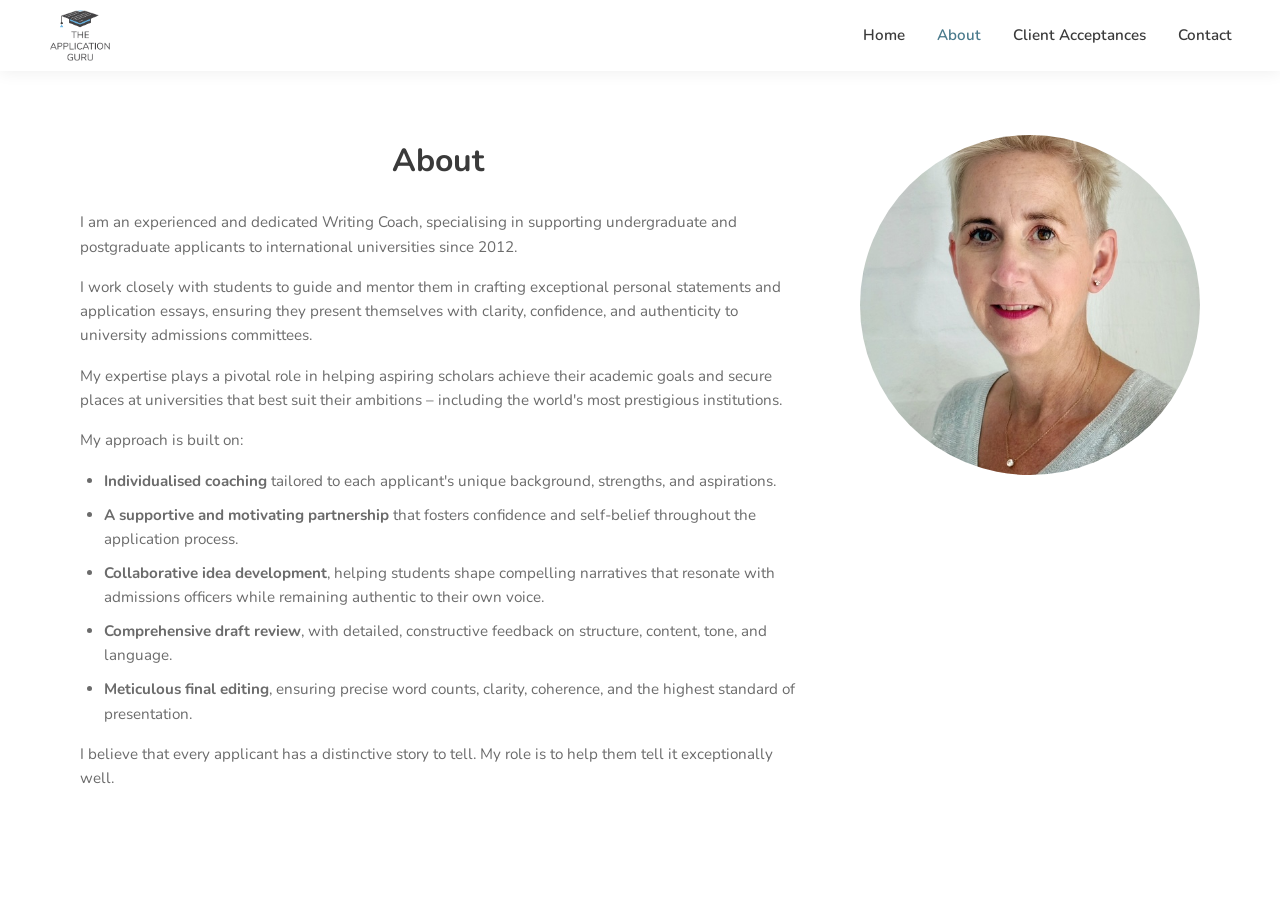
==== about.html @ 64682176 "Initial" ====
<!DOCTYPE html>
<html lang="en">
<head>
  <meta charset="UTF-8">
  <meta name="viewport" content="width=device-width, initial-scale=1.0">
  <title>About | The Application Guru</title>
  <link rel="stylesheet" href="styles.css">
  <link href="https://fonts.googleapis.com/css2?family=Nunito:wght@300;400;500;600;700;800&display=swap" rel="stylesheet">
</head>
<body>
  <nav class="navbar nav--visible">
    <a href="index.html" class="nav-logo"><img src="assets/logo.png" alt="The Application Guru"></a>
    <div class="nav-links">
      <a href="index.html">Home</a>
      <a href="about.html" class="active">About</a>
      <a href="client-acceptances.html">Client Acceptances</a>
      <a href="contact.html">Contact</a>
    </div>
  </nav>
  <div class="nav-spacer"></div>

  <section class="about-section">
    <div class="about-content">
      <h1>About</h1>
      <p>I am an experienced and dedicated Writing Coach, specialising in supporting undergraduate and postgraduate applicants to international universities since 2012.</p>
      <p>I work closely with students to guide and mentor them in crafting exceptional personal statements and application essays, ensuring they present themselves with clarity, confidence, and authenticity to university admissions committees.</p>
      <p>My expertise plays a pivotal role in helping aspiring scholars achieve their academic goals and secure places at universities that best suit their ambitions – including the world's most prestigious institutions.</p>
      <p>My approach is built on:</p>
      <ul class="approach-list">
        <li><strong>Individualised coaching</strong> tailored to each applicant's unique background, strengths, and aspirations.</li>
        <li><strong>A supportive and motivating partnership</strong> that fosters confidence and self-belief throughout the application process.</li>
        <li><strong>Collaborative idea development</strong>, helping students shape compelling narratives that resonate with admissions officers while remaining authentic to their own voice.</li>
        <li><strong>Comprehensive draft review</strong>, with detailed, constructive feedback on structure, content, tone, and language.</li>
        <li><strong>Meticulous final editing</strong>, ensuring precise word counts, clarity, coherence, and the highest standard of presentation.</li>
      </ul>
      <p>I believe that every applicant has a distinctive story to tell. My role is to help them tell it exceptionally well.</p>
    </div>
    <div class="about-photo">
      <img src="assets/sally-about.png" alt="Sally Wells">
    </div>
  </section>
</body>
</html>
---- styles.css ----
/* ============================================
   THE APPLICATION GURU
   ============================================ */

:root {
  --blue-light: #E8F4FB;
  --blue-mid: #67B4E4;
  --blue-dark: #4a7a8c;
  --gray-dark: #3a3a3a;
  --gray-med: #6b6b6b;
  --grey-li: #e6e6e6;
  --white: #ffffff;
  --font: 'Nunito', sans-serif;
}

*, *::before, *::after { box-sizing: border-box; margin: 0; padding: 0; }

body {
  font-family: var(--font);
  color: var(--gray-dark);
  line-height: 1.6;
  background: var(--white);
  overflow-x: hidden;
}

a { text-decoration: none; color: inherit; }
ul { list-style: none; }
img { max-width: 100%; display: block; }

/* ---- WAVE BACKGROUNDS ---- */
.wave-bg {
  position: absolute;
  left: 0; right: 0;
  width: 100%;
  height: auto;
  background-size: 100% 100%;
  background-repeat: no-repeat;
  pointer-events: none;
  z-index: 0;
}
.wave-bg--circles {
  top: 0;
  height: 380px;
  background-image: url('assets/wave-circles.png');
}
.wave-bg--white {
  height: 300px;
  background-image: url('assets/wave-white.png');
}
.wave-bg--liblue {
  height: 260px;
  background-image: url('assets/wave-liblue.png');
}
.wave-bg--dark {
  height: 100px;
  background-image: url('assets/wave-dark.png');
}

/* ---- NAV ---- */
.navbar {
  position: fixed;
  top: 0; left: 0; right: 0;
  z-index: 200;
  display: flex;
  align-items: center;
  justify-content: space-between;
  padding: 0.5rem 3rem;
  background: rgba(255, 255, 255, 0.96);
  backdrop-filter: blur(8px);
  box-shadow: 0 1px 16px rgba(0,0,0,0.07);
  transform: translateY(-100%);
  opacity: 0;
  transition: transform 0.45s cubic-bezier(0.25, 0.46, 0.45, 0.94),
              opacity 0.3s ease;
}
.navbar.nav--visible {
  transform: translateY(0);
  opacity: 1;
}
.nav-logo img {
  height: 55px;
  transition: transform 0.55s cubic-bezier(0.25, 0.46, 0.45, 0.94);
}

.nav-links { display: flex; gap: 2rem; }
.nav-links a { font-size: 0.95rem; font-weight: 600; transition: color .2s; }
.nav-links a:hover, .nav-links a.active { color: var(--blue-dark); }
.nav-spacer { height: 71px; }

/* ---- HERO ---- */
.hero {
  position: relative;
  text-align: center;
  padding: 3rem 2rem 2rem;
}
.hero > *:not(.wave-bg) { position: relative; z-index: 1; }
.hero-logo { margin-bottom: 2rem; }
.logo-img { height: 230px; margin: 0 auto; }

.hero-content {
  display: flex;
  align-items: center;
  justify-content: center;
  gap: 3rem;
  max-width: 900px;
  margin: 0 auto 2rem;
}
.hero-photo img {
  width: 500px;
  border-radius: 50%;
  object-fit: cover;
  flex-shrink: 0;
}
.hero-text { text-align: left; margin-top: 90px; }
.hero-text h1 { font-size: 3rem; font-weight: 350; margin-bottom: 0.6rem; color: var(--gray-dark) }
.hero-text p { font-size: 1rem; font-weight: 200; color: var(--gray-med); }

.tagline { font-size: 1.2rem; font-weight: 600; margin-bottom: 1rem; margin-top: 5rem; }
.cta-buttons { display: flex; gap: 1rem; justify-content: center; flex-wrap: wrap; }

.btn {
  display: inline-flex;
  align-items: center;
  gap: 0.4rem;
  padding: 0.5rem 1rem;
  border-radius: 25px;
  font-size: 0.9rem;
  font-weight: 600;
  transition: all .2s;
  cursor: pointer;
}
.btn-outline { border: none; color: var(--gray-dark); background: var(--grey-li); }
.btn-outline:hover { background: var(--gray-dark); color: var(--white); }
.btn-primary { background: var(--blue-mid); color: var(--gray-dark); }
.btn-primary:hover { background: var(--blue-light); }

/* ---- SERVICES ---- */
.services {
  position: relative;
  padding: 4rem 2rem;
}
.services-inner {
  display: flex;
  justify-content: center;
  gap: 3rem;
  max-width: 960px;
  margin: 0 auto;
  flex-wrap: wrap;
  position: relative;
  z-index: 1;
}
.service-card { text-align: center; max-width: 260px; flex: 1 1 200px; }
.service-icon { height: 64px; margin: 0 auto 1rem; }
.service-card h3 { font-size: 1.1rem; font-weight: 700; margin-bottom: 0.5rem; }
.service-card p { font-size: 0.85rem; color: var(--gray-med); }

/* ---- REVIEWS ---- */
.reviews { padding: 3rem 2rem; text-align: center; }
.reviews h2 { font-size: 1.6rem; font-weight: 700; margin-bottom: 2rem; }
.reviews-grid {
  display: flex;
  gap: 2rem;
  justify-content: center;
  max-width: 960px;
  margin: 0 auto;
  flex-wrap: wrap;
}
.review-card {
  border: 1px solid #ddd;
  border-radius: 10px;
  padding: 1.8rem 1.4rem;
  max-width: 280px;
  flex: 1 1 240px;
  text-align: left;
  display: flex;
  flex-direction: column;
}
.review-card p { font-size: 0.85rem; line-height: 1.7; color: var(--gray-med); }
.review-footer { display: flex; align-items: center; justify-content: space-between; margin-top: auto; padding-top: 1rem; }
.reviewer { font-weight: 700; font-size: 0.9rem; }
.quote-mark { font-size: 3rem; color: var(--blue-mid); line-height: 1; }

/* ---- SCHOLARSHIPS ---- */
.scholarships {
  position: relative;
  text-align: center;
  padding: 3rem 2rem;
  margin-bottom: 100px;
}
.scholarships > *:not(.wave-bg) { position: relative; z-index: 1; }
.scholarships h2 { font-size: 1.3rem; font-weight: 700; margin-bottom: 2rem; }
.uni-logos {
  display: flex;
  justify-content: space-evenly;
  align-items: center;
  flex-wrap: wrap;
  gap: 1rem;
  max-width: 1280px;
  margin: 0 auto;
}
.uni-logos img {
  width: 200px;
  height: 80px;
  object-fit: contain;  /* scales down to fit, never crops */
}

/* ---- BOOKING FORM ---- */
.booking {
  padding: 4rem 2rem;
  text-align: center;
}
.booking-title {
  font-family: var(--font);
  font-size: 2.2rem;
  font-weight: 300;
  color: var(--gray-dark);
  margin-bottom: 2.5rem;
}
.booking-form {
  max-width: 720px;
  margin: 0 auto;
  border: 2px solid var(--blue-mid);
  border-radius: 16px;
  padding: 2.5rem 2.5rem 2rem;
  text-align: left;
}
.form-row {
  display: flex;
  gap: 1.5rem;
}
.form-group {
  flex: 1;
  margin-bottom: 1.5rem;
}
.form-group label {
  display: block;
  font-weight: 700;
  font-size: 0.95rem;
  margin-bottom: 0.4rem;
  color: var(--gray-dark);
}
.required {
  color: #b94a3a;
  font-weight: 600;
  font-size: 0.85rem;
}
.form-group input[type="text"],
.form-group input[type="email"],
.form-group input[type="tel"] {
  width: 100%;
  padding: 0.6rem 0.8rem;
  border: 1px solid #bbb;
  border-radius: 4px;
  font-family: var(--font);
  font-size: 0.95rem;
  transition: border-color 0.2s;
}
.form-group input:focus,
.form-group textarea:focus {
  outline: none;
  border-color: var(--blue-mid);
}
.form-group textarea {
  width: 100%;
  padding: 0.6rem 0.8rem;
  border: 1px solid #bbb;
  border-radius: 4px;
  font-family: var(--font);
  font-size: 0.95rem;
  transition: border-color 0.2s;
  resize: vertical;
}
.form-hint {
  font-size: 0.78rem;
  color: var(--gray-med);
  margin-top: 0.25rem;
  display: block;
}
.radio-group {
  display: flex;
  flex-direction: column;
  gap: 0.6rem;
  margin-top: 0.3rem;
}
.radio-label {
  font-weight: 400 !important;
  font-size: 0.92rem;
  color: var(--gray-dark);
  display: flex;
  align-items: center;
  gap: 0.5rem;
  cursor: pointer;
}
.radio-label input[type="radio"] {
  width: 18px;
  height: 18px;
  accent-color: var(--blue-mid);
}
.btn-submit {
  padding: 0.65rem 1.8rem;
  font-size: 0.95rem;
  border: none;
  border-radius: 6px;
  margin-top: 0.5rem;
}
.booking-email {
  margin-top: 2rem;
}
.booking-email p {
  font-size: 0.95rem;
  color: var(--gray-med);
  margin-bottom: 0.8rem;
}

/* ---- FOOTER ---- */
.footer {
  position: relative;
  background: #424143;
  color: var(--white);
  text-align: center;
  padding: 0.1rem 0.01rem;
}
.footer > *:not(.wave-bg) { position: relative; z-index: 1; }
.footer p { font-size: 1rem; font-weight: 600; margin-bottom: 1rem; }
.partner-logo { height: 50px; margin: 0 auto; margin-bottom: 25px; }
.btn-contact {
  display: inline-flex;
  align-items: center;
  gap: 0.5rem;
  background: var(--blue-mid);
  color: var(--white);
  padding: 0.6rem 1.6rem;
  border-radius: 25px;
  font-size: 0.95rem;
  font-weight: 600;
  margin-bottom: 1.5rem;
  transition: background 0.2s;
}
.btn-contact:hover { background: var(--blue-dark); color: var(--white); }

/* ---- ABOUT PAGE ---- */
.about-section {
  display: flex;
  gap: 4rem;
  padding: 4rem 5rem;
  max-width: 1400px;
  margin: 0 auto;
  align-items: flex-start;
}
.about-content { flex: 1; }
.about-content h1 { font-size: 2rem; font-weight: 700; margin-bottom: 1.5rem; text-align: center; }
.about-content p { margin-bottom: 1rem; font-size: 0.95rem; color: var(--gray-med); }
.approach-list { list-style: disc; padding-left: 1.5rem; margin-bottom: 1rem; }
.approach-list li { margin-bottom: 0.6rem; font-size: 0.95rem; color: var(--gray-med); }
.about-photo { flex: 0 0 340px; }
.about-photo img { width: 100%; border-radius: 50%; object-fit: cover; aspect-ratio: 1; }

/* ---- ACCEPTANCES PAGE ---- */
.acceptances-banner {
  position: relative;
  background: #4b4b4b;
  padding: 3rem 2rem 2rem;
  text-align: center;
  color: var(--white);
}
.acceptances-banner h1 {
  position: relative;
  z-index: 1;
  font-size: 1.6rem;
  font-weight: 700;
}
.acceptances {
  padding: 2rem 3rem 4rem;
  max-width: 1200px;
  margin: 0 auto;
}
.acceptances h1 { font-size: 1.6rem; font-weight: 700; text-align: center; margin: 2rem 0; }
.acceptances-grid {
  display: flex;
  gap: 3rem;
  justify-content: space-between;
  flex-wrap: wrap;
}
.region-col { flex: 1 1 280px; text-align: center; }
.region-col h2 { font-size: 1rem; font-weight: 700; letter-spacing: 0.05em; margin: 1.5rem 0 0.8rem; text-decoration: underline; }
.region-col h3 { font-size: 1rem; font-weight: 800; margin: 1.2rem 0 0.4rem; }
.region-col ul li { font-size: 0.82rem; color: var(--gray-med); line-height: 1.8; text-transform: uppercase; letter-spacing: 0.02em; }
.region-col ul li.scholarship { color: var(--blue-mid); font-weight: 700; }

.btn-acceptances {
  display: inline-block;
  margin-top: 1.8rem;
  font-size: 0.8rem;
  font-weight: 600;
  color: var(--gray-med);
  letter-spacing: 0.04em;
  border-bottom: 1px solid currentColor;
  transition: color 0.2s;
}
.btn-acceptances:hover { color: var(--blue-dark); }

.acceptances-loading { color: var(--gray-med); font-size: 0.9rem; padding: 2rem 0; }

.scholarship-legend {
  display: flex;
  align-items: center;
  justify-content: center;
  gap: 0.45rem;
  font-size: 0.75rem;
  font-weight: 600;
  color: var(--gray-med);
  letter-spacing: 0.06em;
  text-transform: uppercase;
  margin-bottom: 2rem;
}
.legend-dot {
  width: 9px;
  height: 9px;
  border-radius: 50%;
  background: var(--blue-mid);
  display: inline-block;
  flex-shrink: 0;
}

/* ---- RESPONSIVE ---- */
@media (max-width: 718px) {
  .hero-content { flex-direction: column; gap: 1.5rem; }
  .hero-text { text-align: center; }
  .hero-photo img { width: 160px; height: 160px; }
  .hero-text h1 { font-size: 1.7rem; }
  .services-inner { gap: 2rem; }
  .review-card { max-width: 100%; }
  .about-section { flex-direction: column; padding: 2rem 1.5rem; gap: 2rem; }
  .about-photo { flex: none; max-width: 240px; margin: 0 auto; }
  .acceptances { padding: 2rem 1.5rem; }
  .navbar { padding: 1rem 1.5rem; }
  .nav-links { gap: 1rem; font-size: 0.85rem; }
  .uni-logos { gap: 1.5rem; }
  .uni-logos img { width: 120px; height: 50px; object-fit: contain; }
  .booking-form { padding: 1.5rem; }
  .form-row { flex-direction: column; gap: 0; }
  .booking-title { font-size: 2.5rem; }
}

@media (max-width: 480px) {
  .hero-text h1 { font-size: 1.4rem; }
  .hero-photo img { width: 130px; height: 130px; }
  .logo-img { height: 70px; }
  .tagline { font-size: 1rem; }
  .btn { padding: 0.6rem 1.2rem; font-size: 0.85rem; }
  .nav-logo img { height: 36px; }
  .nav-links { gap: 0.6rem; font-size: 0.8rem; }
}
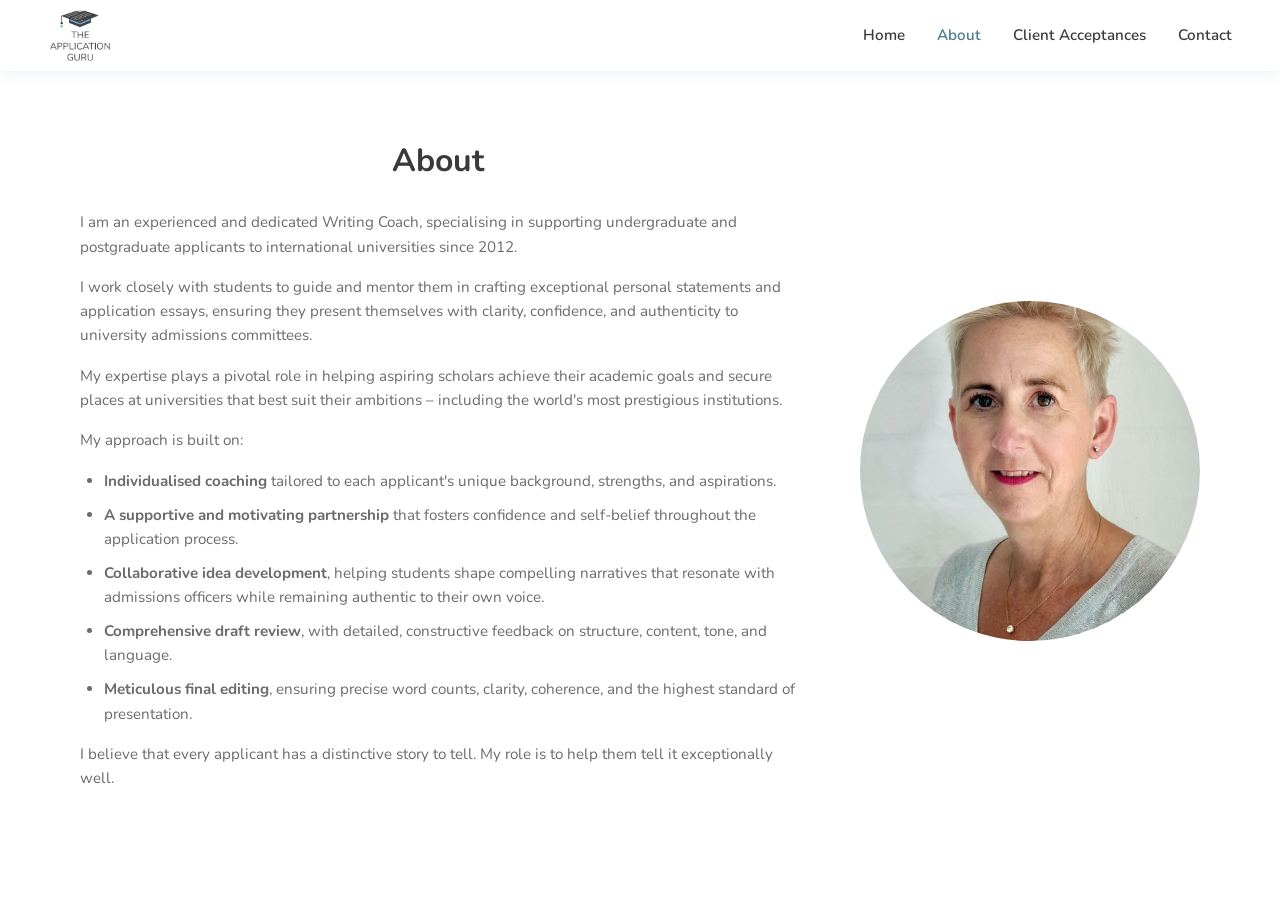
==== commit f481c743: "UI updates: navbar always visible, mobile hero layout, contact form, about page fixes Co-Authored-By" ====
--- a/about.html
+++ b/about.html
@@ -8,7 +8,7 @@
   <link href="https://fonts.googleapis.com/css2?family=Nunito:wght@300;400;500;600;700;800&display=swap" rel="stylesheet">
 </head>
 <body>
-  <nav class="navbar nav--visible">
+  <nav class="navbar">
     <a href="index.html" class="nav-logo"><img src="assets/logo.png" alt="The Application Guru"></a>
     <div class="nav-links">
       <a href="index.html">Home</a>
--- a/styles.css
+++ b/styles.css
@@ -38,11 +38,6 @@
   pointer-events: none;
   z-index: 0;
 }
-.wave-bg--circles {
-  top: 0;
-  height: 380px;
-  background-image: url('assets/wave-circles.png');
-}
 .wave-bg--white {
   height: 300px;
   background-image: url('assets/wave-white.png');
@@ -65,21 +60,12 @@
   align-items: center;
   justify-content: space-between;
   padding: 0.5rem 3rem;
-  background: rgba(255, 255, 255, 0.96);
+  background: var(--white);
   backdrop-filter: blur(8px);
-  box-shadow: 0 1px 16px rgba(0,0,0,0.07);
-  transform: translateY(-100%);
-  opacity: 0;
-  transition: transform 0.45s cubic-bezier(0.25, 0.46, 0.45, 0.94),
-              opacity 0.3s ease;
-}
-.navbar.nav--visible {
-  transform: translateY(0);
-  opacity: 1;
+  box-shadow: 0 1px 16px rgba(74, 122, 140, 0.12);
 }
 .nav-logo img {
   height: 55px;
-  transition: transform 0.55s cubic-bezier(0.25, 0.46, 0.45, 0.94);
 }
 
 .nav-links { display: flex; gap: 2rem; }
@@ -94,8 +80,7 @@
   padding: 3rem 2rem 2rem;
 }
 .hero > *:not(.wave-bg) { position: relative; z-index: 1; }
-.hero-logo { margin-bottom: 2rem; }
-.logo-img { height: 230px; margin: 0 auto; }
+.logo-img { height: 230px; margin: 0 auto; margin-top: 4rem }
 
 .hero-content {
   display: flex;
@@ -103,7 +88,7 @@
   justify-content: center;
   gap: 3rem;
   max-width: 900px;
-  margin: 0 auto 2rem;
+  margin: -30px auto 2rem;
 }
 .hero-photo img {
   width: 500px;
@@ -112,10 +97,10 @@
   flex-shrink: 0;
 }
 .hero-text { text-align: left; margin-top: 90px; }
-.hero-text h1 { font-size: 3rem; font-weight: 350; margin-bottom: 0.6rem; color: var(--gray-dark) }
-.hero-text p { font-size: 1rem; font-weight: 200; color: var(--gray-med); }
-
-.tagline { font-size: 1.2rem; font-weight: 600; margin-bottom: 1rem; margin-top: 5rem; }
+.hero-text h1 { font-size: 3rem; font-weight: 400; margin-bottom: 0.6rem; color: var(--gray-dark) }
+.hero-text p { font-size: 1.1rem; font-weight: 350; color: var(--gray-med); }
+
+.tagline { font-size: 1.2rem; font-weight: 400; margin-bottom: 1rem; margin-top: 1rem; }
 .cta-buttons { display: flex; gap: 1rem; justify-content: center; flex-wrap: wrap; }
 
 .btn {
@@ -189,6 +174,7 @@
 }
 .scholarships > *:not(.wave-bg) { position: relative; z-index: 1; }
 .scholarships h2 { font-size: 1.3rem; font-weight: 700; margin-bottom: 2rem; }
+.scholarships .btn { margin-top: 2rem; }
 .uni-logos {
   display: flex;
   justify-content: space-evenly;
@@ -215,6 +201,10 @@
   font-weight: 300;
   color: var(--gray-dark);
   margin-bottom: 2.5rem;
+}
+.booking-logo {
+  height: 120px;
+  margin: 0 auto 2.5rem;
 }
 .booking-form {
   max-width: 720px;
@@ -326,9 +316,9 @@
 .btn-contact {
   display: inline-flex;
   align-items: center;
-  gap: 0.5rem;
   background: var(--blue-mid);
   color: var(--white);
+  gap: 0.5rem;
   padding: 0.6rem 1.6rem;
   border-radius: 25px;
   font-size: 0.95rem;
@@ -345,7 +335,7 @@
   padding: 4rem 5rem;
   max-width: 1400px;
   margin: 0 auto;
-  align-items: flex-start;
+  align-items: center;
 }
 .about-content { flex: 1; }
 .about-content h1 { font-size: 2rem; font-weight: 700; margin-bottom: 1.5rem; text-align: center; }
@@ -390,12 +380,14 @@
 .btn-acceptances {
   display: inline-block;
   margin-top: 1.8rem;
-  font-size: 0.8rem;
+  font-size: 1.2  rem;
   font-weight: 600;
-  color: var(--gray-med);
+  color: var(--gray-dark);
   letter-spacing: 0.04em;
   border-bottom: 1px solid currentColor;
   transition: color 0.2s;
+  background-color: var(--grey-li);
+  border-radius: 30px;
 }
 .btn-acceptances:hover { color: var(--blue-dark); }
 
@@ -424,10 +416,12 @@
 
 /* ---- RESPONSIVE ---- */
 @media (max-width: 718px) {
-  .hero-content { flex-direction: column; gap: 1.5rem; }
-  .hero-text { text-align: center; }
-  .hero-photo img { width: 160px; height: 160px; }
-  .hero-text h1 { font-size: 1.7rem; }
+  .hero-content { flex-direction: row; gap: 1rem; align-items: center; justify-content: flex-start; text-align: left; margin-top: 5.2rem; }
+  .hero-photo { flex-shrink: 0; align-self: flex-start; margin-top: 3rem; }
+  .hero-photo img { width: 130px; height: 130px; }
+  .hero-text { text-align: left; margin-top: 0; }
+  .hero-text h1 { font-size: 1.4rem; }
+  .hero-text p { font-size: 0.85rem; }
   .services-inner { gap: 2rem; }
   .review-card { max-width: 100%; }
   .about-section { flex-direction: column; padding: 2rem 1.5rem; gap: 2rem; }
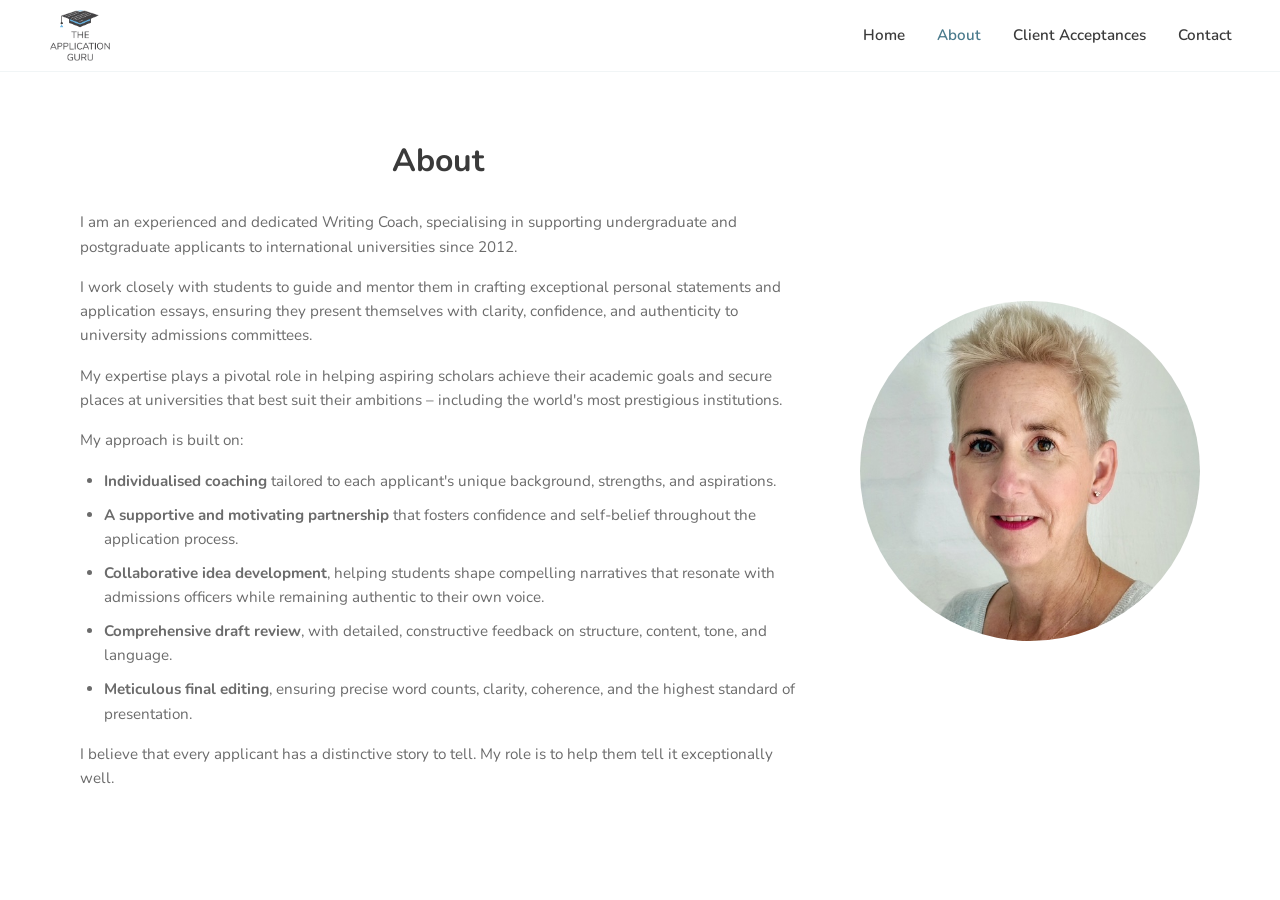
==== commit 7fe6be14: "Add tag-logomark as favicon across all pages Co-Authored-By: Claude Opus 4.7 <noreply@anthropic.com>" ====
--- a/about.html
+++ b/about.html
@@ -4,6 +4,7 @@
   <meta charset="UTF-8">
   <meta name="viewport" content="width=device-width, initial-scale=1.0">
   <title>About | The Application Guru</title>
+  <link rel="icon" type="image/png" href="assets/tag-logomark.png">
   <link rel="stylesheet" href="styles.css">
   <link href="https://fonts.googleapis.com/css2?family=Nunito:wght@300;400;500;600;700;800&display=swap" rel="stylesheet">
 </head>
--- a/styles.css
+++ b/styles.css
@@ -15,11 +15,13 @@
 
 *, *::before, *::after { box-sizing: border-box; margin: 0; padding: 0; }
 
+html { min-width: 360px; }
 body {
   font-family: var(--font);
   color: var(--gray-dark);
   line-height: 1.6;
   background: var(--white);
+  min-width: 360px;
   overflow-x: hidden;
 }
 
@@ -27,30 +29,13 @@
 ul { list-style: none; }
 img { max-width: 100%; display: block; }
 
-/* ---- WAVE BACKGROUNDS ---- */
 .wave-bg {
   position: absolute;
-  left: 0; right: 0;
+  inset: 0;
   width: 100%;
-  height: auto;
-  background-size: 100% 100%;
-  background-repeat: no-repeat;
-  pointer-events: none;
-  z-index: 0;
-}
-.wave-bg--white {
-  height: 300px;
-  background-image: url('assets/wave-white.png');
-}
-.wave-bg--liblue {
-  height: 260px;
-  background-image: url('assets/wave-liblue.png');
-}
-.wave-bg--dark {
-  height: 100px;
-  background-image: url('assets/wave-dark.png');
-}
-
+  min-width: 360px;
+  height: 500px;
+}
 /* ---- NAV ---- */
 .navbar {
   position: fixed;
@@ -62,7 +47,7 @@
   padding: 0.5rem 3rem;
   background: var(--white);
   backdrop-filter: blur(8px);
-  box-shadow: 0 1px 16px rgba(74, 122, 140, 0.12);
+  border-bottom: 1px solid rgba(74, 122, 140, 0.08);
 }
 .nav-logo img {
   height: 55px;
@@ -79,16 +64,35 @@
   text-align: center;
   padding: 3rem 2rem 2rem;
 }
-.hero > *:not(.wave-bg) { position: relative; z-index: 1; }
+.hero > * { position: relative; z-index: 1; }
+.hero > .corner-circles {
+  position: absolute;
+  top: 227px;
+  transform: translateY(-50%);
+  width: clamp(280px, 50vw, 640px);
+  z-index: 0;
+  pointer-events: none;
+}
+.hero > .corner-circles--left {
+  left: 0;
+  -webkit-mask-image: linear-gradient(to right, black 5%, transparent clamp(125px, 50vw - 115px, 605px));
+          mask-image: linear-gradient(to right, black 5%, transparent clamp(125px, 50vw - 115px, 605px));
+}
+.hero > .corner-circles--right {
+  right: 0;
+  -webkit-mask-image: linear-gradient(to left, black 5%, transparent clamp(125px, 50vw - 115px, 605px));
+          mask-image: linear-gradient(to left, black 5%, transparent clamp(125px, 50vw - 115px, 605px));
+}
 .logo-img { height: 230px; margin: 0 auto; margin-top: 4rem }
 
-.hero-content {
+.hero-content { 
   display: flex;
   align-items: center;
   justify-content: center;
   gap: 3rem;
   max-width: 900px;
   margin: -30px auto 2rem;
+  
 }
 .hero-photo img {
   width: 500px;
@@ -96,11 +100,11 @@
   object-fit: cover;
   flex-shrink: 0;
 }
-.hero-text { text-align: left; margin-top: 90px; }
+.hero-text { text-align: left; margin-top: clamp(20px, 8vw, 90px); }
 .hero-text h1 { font-size: 3rem; font-weight: 400; margin-bottom: 0.6rem; color: var(--gray-dark) }
-.hero-text p { font-size: 1.1rem; font-weight: 350; color: var(--gray-med); }
-
-.tagline { font-size: 1.2rem; font-weight: 400; margin-bottom: 1rem; margin-top: 1rem; }
+.hero-text p { font-size: 1.1rem; font-weight: 350; color: var(--gray-med); margin-bottom: 3rem; }
+
+.tagline { font-size: clamp(0.75rem, 3vw, 1.2rem); font-weight: 400; margin-bottom: 1rem; margin-top: 1rem; white-space: nowrap; }
 .cta-buttons { display: flex; gap: 1rem; justify-content: center; flex-wrap: wrap; }
 
 .btn {
@@ -122,7 +126,7 @@
 /* ---- SERVICES ---- */
 .services {
   position: relative;
-  padding: 4rem 2rem;
+  padding: calc(4rem + 10px) 2rem calc(4rem - 10px);
 }
 .services-inner {
   display: flex;
@@ -140,7 +144,8 @@
 .service-card p { font-size: 0.85rem; color: var(--gray-med); }
 
 /* ---- REVIEWS ---- */
-.reviews { padding: 3rem 2rem; text-align: center; }
+.reviews { position: relative; padding: 3rem 2rem; text-align: center; }
+.reviews > * { position: relative; z-index: 1; }
 .reviews h2 { font-size: 1.6rem; font-weight: 700; margin-bottom: 2rem; }
 .reviews-grid {
   display: flex;
@@ -150,31 +155,114 @@
   margin: 0 auto;
   flex-wrap: wrap;
 }
+.reviews-carousel {
+  position: relative;
+  display: flex;
+  align-items: stretch;
+  gap: 0.75rem;
+  max-width: 640px;
+  margin: 0 auto;
+}
+.carousel-viewport {
+  flex: 1;
+  overflow: hidden;
+  min-width: 0;
+}
+.carousel-track {
+  display: flex;
+  align-items: flex-start;
+  transition: transform 0.4s ease;
+}
+.carousel-track > .review-card {
+  flex: 0 0 100%;
+  max-width: none;
+  aspect-ratio: auto;
+  min-height: 0;
+  height: auto;
+}
+.carousel-viewport { transition: height 0.4s ease; }
+.carousel-btn {
+  background: none;
+  color: var(--gray-dark);
+  border: none;
+  padding: 0.25rem;
+  cursor: pointer;
+  flex-shrink: 0;
+  align-self: center;
+  display: inline-flex;
+  align-items: center;
+  justify-content: center;
+  transition: color .2s;
+}
+.carousel-btn:hover { color: var(--blue-mid); }
+.carousel-btn svg { display: block; }
+.reviews-quote {
+  max-width: 640px;
+  margin: 0 auto 2rem;
+  text-align: center;
+}
+.reviews-quote p {
+  font-size: 1.6rem;
+  font-style: italic;
+  font-weight: 600;
+  color: var(--blue-mid);
+  margin-bottom: 0.5rem;
+}
+.reviews-quote cite {
+  font-style: normal;
+  font-size: 0.9rem;
+  color: var(--gray-med);
+  font-weight: 500;
+}
+.carousel-dots {
+  display: flex;
+  justify-content: center;
+  gap: 0.5rem;
+  margin-top: 1.5rem;
+}
+.carousel-dot {
+  width: 9px;
+  height: 9px;
+  border-radius: 50%;
+  background: var(--grey-li);
+  cursor: pointer;
+  border: none;
+  padding: 0;
+  transition: background .2s;
+}
+.carousel-dot.active { background: var(--blue-mid); }
+.reviews-loading { color: var(--gray-med); font-size: 0.9rem; padding: 2rem 0; }
 .review-card {
-  border: 1px solid #ddd;
+  background: var(--grey-li);
   border-radius: 10px;
-  padding: 1.8rem 1.4rem;
-  max-width: 280px;
-  flex: 1 1 240px;
+  padding: 1.2rem;
+  flex: 1 1 260px;
+  max-width: 300px;
+  aspect-ratio: 1;
   text-align: left;
   display: flex;
   flex-direction: column;
+  overflow: hidden;
+  position: relative;
 }
 .review-card p { font-size: 0.85rem; line-height: 1.7; color: var(--gray-med); }
 .review-footer { display: flex; align-items: center; justify-content: space-between; margin-top: auto; padding-top: 1rem; }
 .reviewer { font-weight: 700; font-size: 0.9rem; }
-.quote-mark { font-size: 3rem; color: var(--blue-mid); line-height: 1; }
+.quote-mark { position: absolute; bottom: -4rem; right: 0.5rem; font-size: 9rem; color: var(--blue-mid); line-height: 1; }
+
+/* ---- WAVE DIVIDER ---- */
+.wave-divider { width: 100%; display: block; }
 
 /* ---- SCHOLARSHIPS ---- */
 .scholarships {
   position: relative;
   text-align: center;
   padding: 3rem 2rem;
-  margin-bottom: 100px;
-}
-.scholarships > *:not(.wave-bg) { position: relative; z-index: 1; }
+  margin-bottom: 0;
+}
+.scholarships > * { position: relative; z-index: 1; }
 .scholarships h2 { font-size: 1.3rem; font-weight: 700; margin-bottom: 2rem; }
-.scholarships .btn { margin-top: 2rem; }
+.scholarships .btn { margin-top: 2rem; padding: 0.85rem 1.5rem; font-size: 1rem; position: relative; z-index: 3; }
 .uni-logos {
   display: flex;
   justify-content: space-evenly;
@@ -192,9 +280,11 @@
 
 /* ---- BOOKING FORM ---- */
 .booking {
+  position: relative;
   padding: 4rem 2rem;
   text-align: center;
 }
+.booking > * { position: relative; z-index: 1; }
 .booking-title {
   font-family: var(--font);
   font-size: 2.2rem;
@@ -301,18 +391,64 @@
   color: var(--gray-med);
   margin-bottom: 0.8rem;
 }
+.contact-direct {
+  display: flex;
+  gap: 0.75rem;
+  justify-content: center;
+  flex-wrap: wrap;
+}
+.countries-group { display: flex; flex-direction: column; gap: 0.5rem; }
+.country-row { display: flex; gap: 0.5rem; align-items: center; }
+.country-input {
+  flex: 1;
+  padding: 0.6rem 0.8rem;
+  border: 1px solid #d9d9d9;
+  border-radius: 6px;
+  background: var(--white);
+  font-family: var(--font);
+  font-size: 0.95rem;
+  color: var(--gray-dark);
+}
+.country-input:focus { outline: none; border-color: var(--blue-mid); }
+.remove-country {
+  background: none;
+  border: none;
+  color: var(--gray-med);
+  font-size: 1.4rem;
+  line-height: 1;
+  cursor: pointer;
+  padding: 0.25rem 0.5rem;
+  transition: color .2s;
+}
+.remove-country:hover { color: var(--blue-dark); }
+.btn-add-country {
+  background: none;
+  border: none;
+  color: var(--blue-mid);
+  font-family: var(--font);
+  font-size: 0.9rem;
+  font-weight: 600;
+  cursor: pointer;
+  padding: 0.5rem 0;
+  margin-top: 0.5rem;
+  align-self: flex-start;
+  transition: color .2s;
+}
+.btn-add-country:hover { color: var(--blue-dark); }
 
 /* ---- FOOTER ---- */
 .footer {
   position: relative;
-  background: #424143;
+  z-index: 2;
   color: var(--white);
   text-align: center;
-  padding: 0.1rem 0.01rem;
-}
-.footer > *:not(.wave-bg) { position: relative; z-index: 1; }
+  padding: 8rem 1rem 1.5rem;
+  margin-top: -80px;
+  background: url('assets/wave-d.svg') bottom / cover no-repeat;
+}
+.footer > * { position: relative; z-index: 1; }
 .footer p { font-size: 1rem; font-weight: 600; margin-bottom: 1rem; }
-.partner-logo { height: 50px; margin: 0 auto; margin-bottom: 25px; }
+.partner-logo { height: 65px; margin: 0.75rem auto 25px; }
 .btn-contact {
   display: inline-flex;
   align-items: center;
@@ -343,7 +479,7 @@
 .approach-list { list-style: disc; padding-left: 1.5rem; margin-bottom: 1rem; }
 .approach-list li { margin-bottom: 0.6rem; font-size: 0.95rem; color: var(--gray-med); }
 .about-photo { flex: 0 0 340px; }
-.about-photo img { width: 100%; border-radius: 50%; object-fit: cover; aspect-ratio: 1; }
+.about-photo img { width: 100%; border-radius: 50%; object-fit: cover; object-position: top; aspect-ratio: 1; }
 
 /* ---- ACCEPTANCES PAGE ---- */
 .acceptances-banner {
@@ -416,12 +552,24 @@
 
 /* ---- RESPONSIVE ---- */
 @media (max-width: 718px) {
-  .hero-content { flex-direction: row; gap: 1rem; align-items: center; justify-content: flex-start; text-align: left; margin-top: 5.2rem; }
-  .hero-photo { flex-shrink: 0; align-self: flex-start; margin-top: 3rem; }
+  .logo-img { height: 180px; }
+  .hero-content {
+    display: grid;
+    grid-template-columns: auto 1fr;
+    grid-template-areas:
+      "title title"
+      "photo text";
+    column-gap: 1rem;
+    row-gap: 0.25rem;
+    align-items: center;
+    text-align: left;
+    margin-top: 6.5rem;
+  }
+  .hero-text { display: contents; }
+  .hero-text h1 { grid-area: title; font-size: 2rem; text-align: center; margin-bottom: 0; }
+  .hero-photo { grid-area: photo; flex-shrink: 0; align-self: center; }
   .hero-photo img { width: 130px; height: 130px; }
-  .hero-text { text-align: left; margin-top: 0; }
-  .hero-text h1 { font-size: 1.4rem; }
-  .hero-text p { font-size: 0.85rem; }
+  .hero-text p { grid-area: text; font-size: 0.85rem; margin-bottom: 0; align-self: center; }
   .services-inner { gap: 2rem; }
   .review-card { max-width: 100%; }
   .about-section { flex-direction: column; padding: 2rem 1.5rem; gap: 2rem; }
@@ -437,10 +585,10 @@
 }
 
 @media (max-width: 480px) {
-  .hero-text h1 { font-size: 1.4rem; }
-  .hero-photo img { width: 130px; height: 130px; }
-  .logo-img { height: 70px; }
-  .tagline { font-size: 1rem; }
+  .hero-text h1 { font-size: 1.6rem; }
+  .hero-photo img { width: 110px; height: 110px; }
+  .logo-img { height: 180px; }
+  .hero > .corner-circles { top: 202px; }
   .btn { padding: 0.6rem 1.2rem; font-size: 0.85rem; }
   .nav-logo img { height: 36px; }
   .nav-links { gap: 0.6rem; font-size: 0.8rem; }
